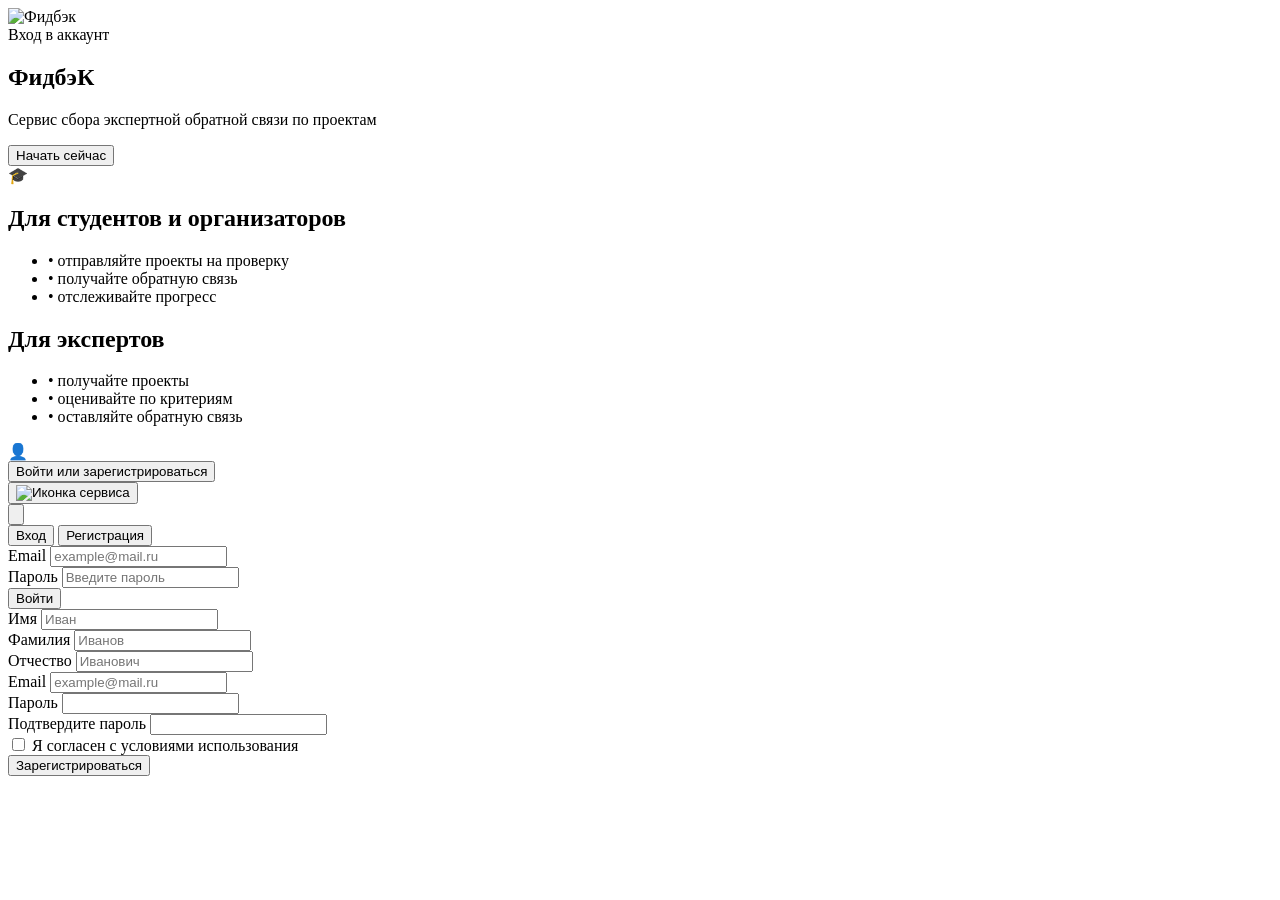
==== index.html @ 58cb2a7e "Создана страница календарь, настроено разделения доступа в зависимости от роли" ====
<!DOCTYPE html>
<html lang="ru">
<head>
  <meta charset="UTF-8">
  <meta name="viewport" content="width=device-width, initial-scale=1.0">
  <title>Сервис экспертной обратной связи</title>
  <meta name="description" content="Сервис сбора экспертной обратной связи по проектам для студентов УрФУ">
  <meta property="og:title" content="Сервис экспертной обратной связи">
  <meta property="og:description" content="Сервис сбора экспертной обратной связи по проектам">
  <link href="https://fonts.googleapis.com/css2?family=Inter:wght@400;500;600;700&display=swap" rel="stylesheet">
  <link rel="stylesheet" href="css/styles.css">
  <link href="css/tailwind.css" rel="stylesheet">
<base target="_blank">
</head>
<body class="bg-white min-h-screen flex flex-col font-['Inter']">

  <header class="bg-indigo-200 px-6 py-3 flex items-center justify-between sticky top-0 z-10 shadow-sm">
    <div class="flex items-center gap-2">
      <img src="icons\icon-mini.svg" alt="Фидбэк" class="h-8 w-auto">
    </div>
    <nav class="flex items-center gap-1 py-1" aria-label="Главная навигация">
      <div class="flex items-center gap-1 cursor-pointer" id="profile-name">
        <span class="text-sm text-black-900 font-medium">Вход в аккаунт</span>
      </div>
    </nav>
  </header>

  <main class="grow">
    <section class="px-6 py-16 max-w-6xl mx-auto w-full">
      <div class="flex items-center justify-between gap-12">
        <div class="flex-1">
          <h1 class="text-4xl font-bold text-indigo-900 mb-4">Фидбэ<span class="text-orange-500">К</span></h1>
          <p class="text-gray-600 mb-8 text-lg">Сервис сбора экспертной обратной связи по проектам</p>
          <button id="startNowBtn" class="bg-orange-500 hover:bg-orange-600 active:bg-orange-700 text-white px-8 py-3 rounded font-medium transition shadow-md cursor-pointer">
            Начать сейчас
          </button>
        </div>
        <div class="flex-1">
          <img src="images/hero-illustration.png" alt="Иллюстрация" class="w-full max-w-md" loading="lazy" onerror="this.style.display='none'">
        </div>
      </div>
    </section>

    <section id="student-section" class="px-6 py-12 max-w-4xl mx-auto w-full">
      <div class="border-2 border-orange-400 rounded-lg p-6 flex flex-col md:flex-row items-center gap-8 bg-white shadow-sm">
        <div class="shrink-0">
          <img src="images/student-illustration.png" alt="" class="w-40 h-40 object-contain" loading="lazy" onerror="this.parentElement.innerText='🎓'">
        </div>
        <div class="flex-1">
          <h2 class="text-xl font-semibold text-gray-800 mb-4">Для студентов и организаторов</h2>
          <ul class="text-gray-600 mb-6 space-y-2">
            <li>• отправляйте проекты на проверку</li>
            <li>• получайте обратную связь</li>
            <li>• отслеживайте прогресс</li>
          </ul>
        </div>
      </div>
    </section>

    <section id="expert-section" class="px-6 py-4 max-w-4xl mx-auto w-full">
      <div class="border-2 border-orange-400 rounded-lg p-6 flex flex-col md:flex-row items-center gap-8 bg-white shadow-sm">
        <div class="flex-1 order-2 md:order-1">
          <h2 class="text-xl font-semibold text-gray-800 mb-4">Для экспертов</h2>
          <ul class="text-gray-600 mb-6 space-y-2">
            <li>• получайте проекты</li>
            <li>• оценивайте по критериям</li>
            <li>• оставляйте обратную связь</li>
          </ul>
        </div>
        <div class="shrink-0 md:order-2">
          <img src="images/expert-illustration.png" alt="" class="w-40 h-40 object-contain" loading="lazy" onerror="this.parentElement.innerText='👤'">
        </div>
      </div>
    </section>

    <section class="px-6 py-16 max-w-4xl mx-auto w-full text-center">
      <button class="login-btn-expert border-2 border-purple-500 text-purple-900 hover:bg-orange-50 active:bg-orange-100 px-6 py-2 rounded font-medium transition cursor-pointer">
        Войти или зарегистрироваться
      </button>
    </section>
  </main>

  <footer class="bg-indigo-200 px-2 py-2">
    <div class="max-w-5xl mx-auto flex items-center">
      <button class="p-1 hover:bg-indigo-300 rounded-full transition">
        <img src="icons/icon.svg" alt="Иконка сервиса" class="w-6 h-6">
      </button>
    </div>
  </footer>

  <!-- МОДАЛЬНОЕ ОКНО АВТОРИЗАЦИИ -->
  <div id="auth-modal-overlay" class="fixed inset-0 hidden items-center justify-center p-4 z-50 bg-black/50" role="dialog" aria-modal="true">
    <div class="bg-white shadow-2xl max-w-sm w-full relative border border-purple-400 rounded-none">
      <button id="close-auth-btn" class="absolute top-3 right-3 text-gray-400 hover:text-gray-600 transition" aria-label="Закрыть окно">
        <svg class="w-5 h-5" fill="none" stroke="currentColor" viewBox="0 0 24 24">
          <path stroke-linecap="round" stroke-linejoin="round" stroke-width="2" d="M6 18L18 6M6 6l12 12"></path>
        </svg>
      </button>
      <div class="p-6 pt-8">
        <div class="flex mb-5">
          <button id="tab-login" class="flex-1 pb-2 text-center text-sm font-medium text-orange-500 border-b-2 border-orange-500 transition cursor-pointer">Вход</button>
          <button id="tab-register" class="flex-1 pb-2 text-center text-sm font-medium text-gray-500 border-b border-gray-300 hover:text-gray-700 transition cursor-pointer">Регистрация</button>
        </div>
        <div id="auth-error" class="hidden mb-3 p-2 bg-red-50 border border-red-200 rounded text-sm text-red-600"></div>

        <form id="login-form" class="space-y-3" novalidate>
          <div>
            <label class="block text-xs font-medium text-gray-700 mb-1" for="auth-email">Email</label>
            <input type="email" id="auth-email" placeholder="example@mail.ru" required class="w-full px-3 py-2 text-sm border border-gray-300 focus:outline-none focus:border-orange-400">
          </div>
          <div>
            <label class="block text-xs font-medium text-gray-700 mb-1" for="auth-password">Пароль</label>
            <input type="password" id="auth-password" placeholder="Введите пароль" required class="w-full px-3 py-2 text-sm border border-gray-300 focus:outline-none focus:border-orange-400">
          </div>
          <button type="submit" class="w-full bg-orange-500 hover:bg-orange-600 text-white py-2 text-sm font-medium transition">Войти</button>
        </form>

        <form id="register-form" class="space-y-3 hidden" novalidate>
          <div>
            <label class="block text-xs font-medium text-gray-700 mb-1" for="reg-first-name">Имя</label>
            <input type="text" id="reg-first-name" placeholder="Иван" class="w-full px-3 py-2 text-sm border border-gray-300 focus:outline-none focus:border-orange-400">
          </div>
          <div>
            <label class="block text-xs font-medium text-gray-700 mb-1" for="reg-last-name">Фамилия</label>
            <input type="text" id="reg-last-name" placeholder="Иванов" class="w-full px-3 py-2 text-sm border border-gray-300 focus:outline-none focus:border-orange-400">
          </div>
          <div>
            <label class="block text-xs font-medium text-gray-700 mb-1" for="reg-patronymic">Отчество</label>
              <input type="text" id="reg-patronymic" placeholder="Иванович" class="w-full px-3 py-2 text-sm border border-gray-300 focus:outline-none focus:border-orange-400">
          </div>
          <div>
            <label class="block text-xs font-medium text-gray-700 mb-1" for="reg-email">Email</label>
            <input type="email" id="reg-email" placeholder="example@mail.ru" required class="w-full px-3 py-2 text-sm border border-gray-300 focus:outline-none focus:border-orange-400">
          </div>
          <div>
            <label class="block text-xs font-medium text-gray-700 mb-1" for="reg-password">Пароль</label>
            <input type="password" id="reg-password" required class="w-full px-3 py-2 text-sm border border-gray-300 focus:outline-none focus:border-orange-400">
          </div>
          <div>
            <label class="block text-xs font-medium text-gray-700 mb-1" for="reg-password-confirm">Подтвердите пароль</label>
            <input type="password" id="reg-password-confirm" required class="w-full px-3 py-2 text-sm border border-gray-300 focus:outline-none focus:border-orange-400">
          </div>
          <div class="flex items-start">
            <input type="checkbox" id="reg-terms" required class="mt-0.5 mr-1.5 w-3.5 h-3.5 text-orange-500">
            <label for="reg-terms" class="text-xs text-gray-600">Я согласен с условиями использования</label>
          </div>
          <button type="submit" class="w-full bg-orange-500 hover:bg-orange-600 text-white py-2 text-sm font-medium transition">Зарегистрироваться</button>
        </form>
      </div>
    </div>
  </div>

  <!-- ПОДКЛЮЧЕНИЕ МОДУЛЕЙ -->
  <script type="module">
    import { initAuthModal } from './js/auth-module.js';

    document.addEventListener('DOMContentLoaded', () => {
      // Инициализация модального окна (логин/регистрация)
      initAuthModal();

      // Кнопка "Начать сейчас" – плавный скролл к блоку студента
      const startBtn = document.getElementById('startNowBtn');
      if (startBtn) {
        startBtn.addEventListener('click', (e) => {
          e.preventDefault();
          const studentSection = document.getElementById('student-section');
          if (studentSection) {
            studentSection.scrollIntoView({ behavior: 'smooth', block: 'start' });
          }
        });
      }
    });
  </script>

</body>
</html>
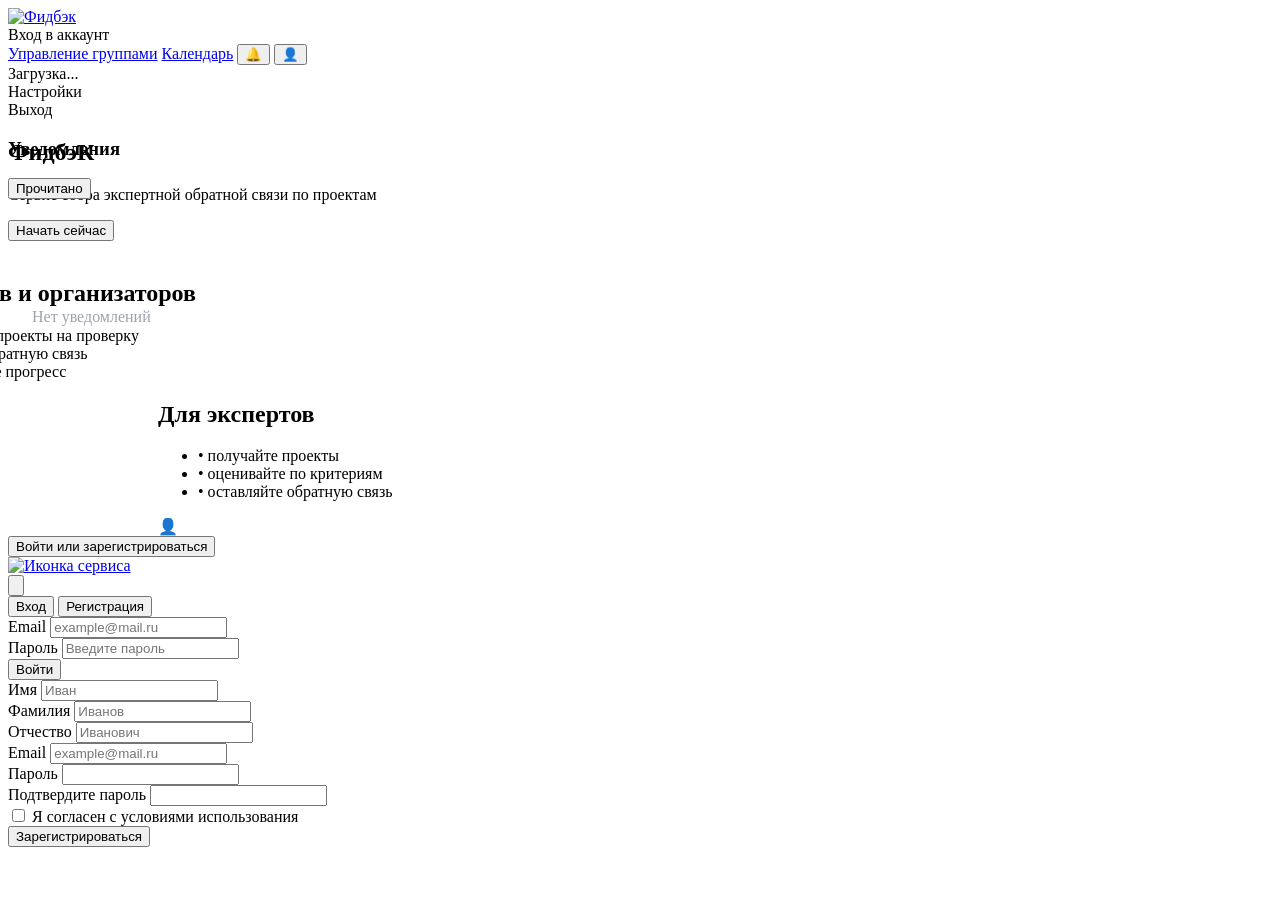
==== commit 34f050f8: "Добавила страницу ревью, исправила календарь, настройки вынесла шапку и подвал в отдельный файл, доб" ====
--- a/index.html
+++ b/index.html
@@ -5,25 +5,15 @@
   <meta name="viewport" content="width=device-width, initial-scale=1.0">
   <title>Сервис экспертной обратной связи</title>
   <meta name="description" content="Сервис сбора экспертной обратной связи по проектам для студентов УрФУ">
-  <meta property="og:title" content="Сервис экспертной обратной связи">
-  <meta property="og:description" content="Сервис сбора экспертной обратной связи по проектам">
   <link href="https://fonts.googleapis.com/css2?family=Inter:wght@400;500;600;700&display=swap" rel="stylesheet">
   <link rel="stylesheet" href="css/styles.css">
+  <link rel="stylesheet" href="css/notification.css">
   <link href="css/tailwind.css" rel="stylesheet">
 <base target="_blank">
 </head>
 <body class="bg-white min-h-screen flex flex-col font-['Inter']">
 
-  <header class="bg-indigo-200 px-6 py-3 flex items-center justify-between sticky top-0 z-10 shadow-sm">
-    <div class="flex items-center gap-2">
-      <img src="icons\icon-mini.svg" alt="Фидбэк" class="h-8 w-auto">
-    </div>
-    <nav class="flex items-center gap-1 py-1" aria-label="Главная навигация">
-      <div class="flex items-center gap-1 cursor-pointer" id="profile-name">
-        <span class="text-sm text-black-900 font-medium">Вход в аккаунт</span>
-      </div>
-    </nav>
-  </header>
+  <div id="layout-header"></div>
 
   <main class="grow">
     <section class="px-6 py-16 max-w-6xl mx-auto w-full">
@@ -80,13 +70,7 @@
     </section>
   </main>
 
-  <footer class="bg-indigo-200 px-2 py-2">
-    <div class="max-w-5xl mx-auto flex items-center">
-      <button class="p-1 hover:bg-indigo-300 rounded-full transition">
-        <img src="icons/icon.svg" alt="Иконка сервиса" class="w-6 h-6">
-      </button>
-    </div>
-  </footer>
+  <div id="layout-footer"></div>
 
   <!-- МОДАЛЬНОЕ ОКНО АВТОРИЗАЦИИ -->
   <div id="auth-modal-overlay" class="fixed inset-0 hidden items-center justify-center p-4 z-50 bg-black/50" role="dialog" aria-modal="true">
@@ -126,7 +110,7 @@
           </div>
           <div>
             <label class="block text-xs font-medium text-gray-700 mb-1" for="reg-patronymic">Отчество</label>
-              <input type="text" id="reg-patronymic" placeholder="Иванович" class="w-full px-3 py-2 text-sm border border-gray-300 focus:outline-none focus:border-orange-400">
+            <input type="text" id="reg-patronymic" placeholder="Иванович" class="w-full px-3 py-2 text-sm border border-gray-300 focus:outline-none focus:border-orange-400">
           </div>
           <div>
             <label class="block text-xs font-medium text-gray-700 mb-1" for="reg-email">Email</label>
@@ -150,27 +134,19 @@
     </div>
   </div>
 
-  <!-- ПОДКЛЮЧЕНИЕ МОДУЛЕЙ -->
   <script type="module">
     import { initAuthModal } from './js/auth-module.js';
-
     document.addEventListener('DOMContentLoaded', () => {
-      // Инициализация модального окна (логин/регистрация)
       initAuthModal();
-
-      // Кнопка "Начать сейчас" – плавный скролл к блоку студента
       const startBtn = document.getElementById('startNowBtn');
       if (startBtn) {
         startBtn.addEventListener('click', (e) => {
           e.preventDefault();
-          const studentSection = document.getElementById('student-section');
-          if (studentSection) {
-            studentSection.scrollIntoView({ behavior: 'smooth', block: 'start' });
-          }
+          document.getElementById('student-section')?.scrollIntoView({ behavior: 'smooth', block: 'start' });
         });
       }
     });
   </script>
-
+  <script type="module" src="js/layout-loader.js"></script>
 </body>
 </html>
--- a/css/styles.css
+++ b/css/styles.css
@@ -0,0 +1,31 @@
+/* Эффекты для карточек проектов */
+.project-card {
+  transition: transform 0.2s ease, box-shadow 0.2s ease;
+}
+
+.project-card:hover {
+  transform: translateY(-2px);
+  box-shadow: 0 4px 12px rgba(0, 0, 0, 0.1);
+}
+
+/* Активное состояние для фильтров (класс добавляется через js) */
+.filter-btn.active {
+  background-color: #f97316;
+}
+
+/* Поддержка line-clamp для браузеров */
+.line-clamp-2 {
+  display: -webkit-box;
+  -webkit-line-clamp: 2;
+  line-clamp: 2;
+  -webkit-box-orient: vertical;
+  overflow: hidden;
+}
+
+#student-section {
+  transform: translateX(-150px);
+}
+
+#expert-section {
+  transform: translateX(150px);
+}
--- a/css/notification.css
+++ b/css/notification.css
@@ -0,0 +1,34 @@
+.notification-dropdown {
+  position: fixed;
+  z-index: 100;
+}
+
+/* Кастомный скроллбар */
+.notification-list::-webkit-scrollbar {
+  width: 8px;
+}
+.notification-list::-webkit-scrollbar-track {
+  background: #fff1e6;
+  border-radius: 4px;
+}
+.notification-list::-webkit-scrollbar-thumb {
+  background: #f97316;
+  border-radius: 4px;
+}
+
+/* Firefox */
+.notification-list {
+  scrollbar-width: thin;
+  scrollbar-color: #f97316 #fff1e6;
+}
+
+.notification-empty {
+  padding: 48px 24px;
+  text-align: center;
+  color: #9ca3af;
+  font-size: 16px;
+  min-height: 140px;
+  display: flex;
+  align-items: center;
+  justify-content: center;
+}
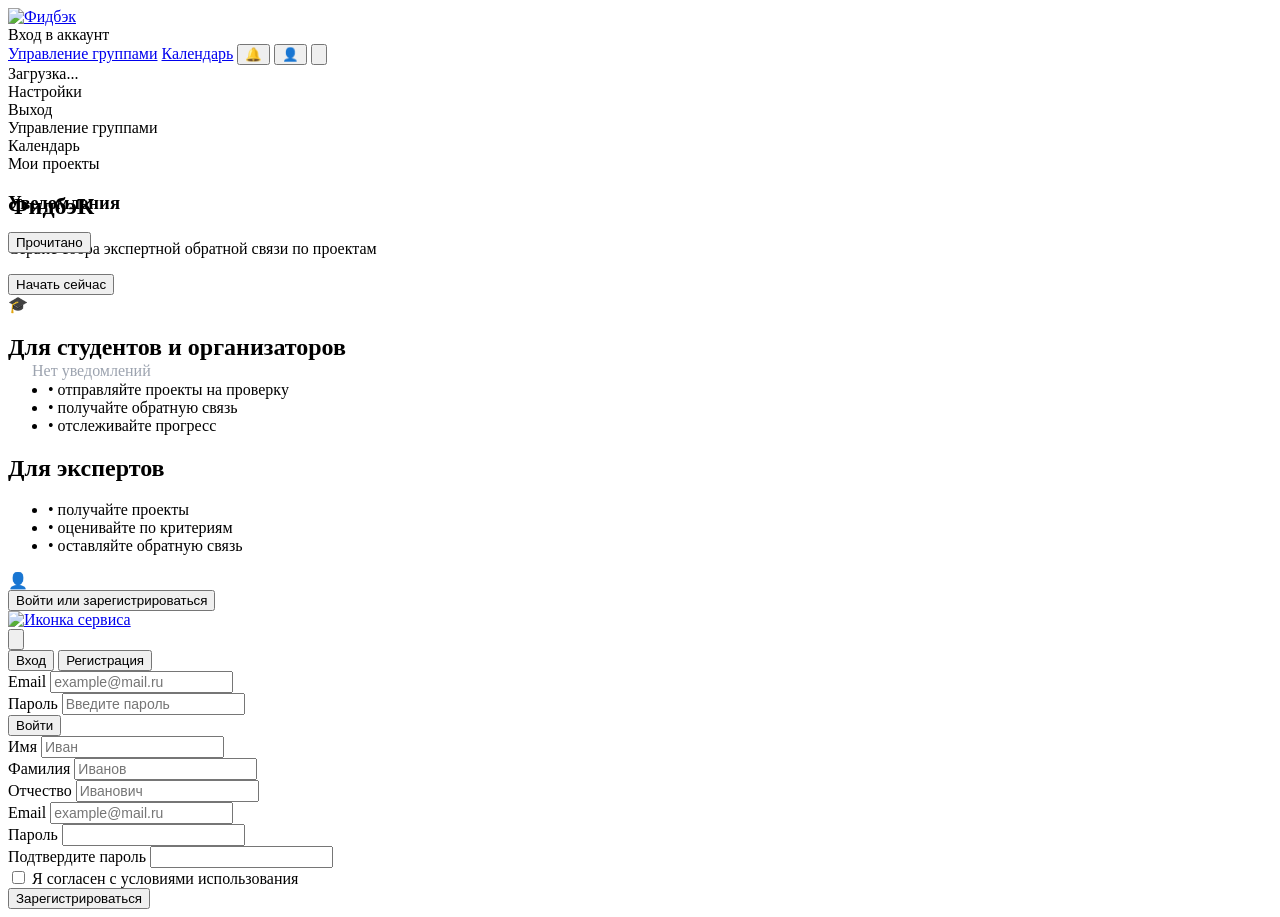
==== commit 5ba01625: "добавлена страница с результатами, исправлены функции" ====
--- a/index.html
+++ b/index.html
@@ -72,7 +72,7 @@
 
   <div id="layout-footer"></div>
 
-  <!-- МОДАЛЬНОЕ ОКНО АВТОРИЗАЦИИ -->
+
   <div id="auth-modal-overlay" class="fixed inset-0 hidden items-center justify-center p-4 z-50 bg-black/50" role="dialog" aria-modal="true">
     <div class="bg-white shadow-2xl max-w-sm w-full relative border border-purple-400 rounded-none">
       <button id="close-auth-btn" class="absolute top-3 right-3 text-gray-400 hover:text-gray-600 transition" aria-label="Закрыть окно">
--- a/css/styles.css
+++ b/css/styles.css
@@ -1,6 +1,25 @@
-/* Эффекты для карточек проектов */
+html {
+  -webkit-text-size-adjust: 100%;
+  touch-action: manipulation;
+}
+
+.container-mobile {
+  width: 100%;
+  max-width: 100%;
+  padding-left: 1rem;
+  padding-right: 1rem;
+}
+
+@media (max-width: 640px) {
+  .container-mobile {
+    padding-left: 0.75rem;
+    padding-right: 0.75rem;
+  }
+}
+
 .project-card {
   transition: transform 0.2s ease, box-shadow 0.2s ease;
+  word-break: break-word;
 }
 
 .project-card:hover {
@@ -8,12 +27,41 @@
   box-shadow: 0 4px 12px rgba(0, 0, 0, 0.1);
 }
 
-/* Активное состояние для фильтров (класс добавляется через js) */
+.projects-grid {
+  display: grid !important;
+  grid-template-columns: repeat(4, 1fr) !important;
+  gap: 24px !important;
+  width: 100% !important;
+  box-sizing: border-box !important;
+}
+
+@media (max-width: 1024px) {
+  .projects-grid {
+    grid-template-columns: repeat(2, 1fr) !important;
+    gap: 20px !important;
+  }
+}
+
+@media (max-width: 640px) {
+  .projects-grid {
+    grid-template-columns: 1fr !important;
+    gap: 12px !important;
+  }
+
+  .project-card {
+    min-height: auto;
+    padding: 14px 16px;
+  }
+
+  .card-row {
+    font-size: 13px;
+  }
+}
+
 .filter-btn.active {
   background-color: #f97316;
 }
 
-/* Поддержка line-clamp для браузеров */
 .line-clamp-2 {
   display: -webkit-box;
   -webkit-line-clamp: 2;
@@ -22,10 +70,164 @@
   overflow: hidden;
 }
 
-#student-section {
-  transform: translateX(-150px);
-}
-
+#student-section,
 #expert-section {
-  transform: translateX(150px);
+  transform: none;
+}
+
+@media (max-width: 768px) {
+  #mainHeader {
+    padding-left: 0.75rem !important;
+    padding-right: 0.75rem !important;
+  }
+
+  #loggedNav {
+    gap: 0.5rem !important;
+  }
+
+  #loggedNav .nav-link {
+    display: none;
+  }
+
+  #headerUserName {
+    max-width: 100px;
+    overflow: hidden;
+    text-overflow: ellipsis;
+    white-space: nowrap;
+  }
+}
+
+.mobile-table-wrap {
+  overflow-x: auto;
+  -webkit-overflow-scrolling: touch;
+}
+
+@media (max-width: 640px) {
+  .reviews-table {
+    font-size: 12px;
+  }
+
+  .reviews-table th,
+  .reviews-table td {
+    padding: 8px 10px;
+  }
+
+  .reviews-table .review-comment {
+    max-width: 150px;
+    word-break: break-word;
+  }
+}
+
+@media (max-width: 640px) {
+  .mobile-form-row {
+    flex-direction: column !important;
+    gap: 0.5rem !important;
+  }
+
+  .mobile-form-row label {
+    width: auto !important;
+    padding-top: 0 !important;
+  }
+
+  .mobile-form-row input,
+  .mobile-form-row select,
+  .mobile-form-row textarea {
+    width: 100% !important;
+  }
+}
+
+@media (max-width: 640px) {
+  #auth-modal-overlay > div {
+    max-width: calc(100vw - 2rem) !important;
+    margin: 0.5rem !important;
+  }
+}
+
+@media (max-width: 640px) {
+  .scale-track {
+    height: 36px !important;
+  }
+
+  .scale-btn {
+    width: 24px !important;
+    height: 24px !important;
+  }
+
+  .scale-btn.endpoint {
+    width: 32px !important;
+    height: 32px !important;
+  }
+
+  .scale-btn-text {
+    font-size: 9px !important;
+  }
+
+  .scale-marker {
+    width: 32px !important;
+    height: 32px !important;
+    top: -24px !important;
+  }
+
+  .scale-marker-text {
+    font-size: 11px !important;
+  }
+
+  .contest-scale-btn {
+    width: 28px !important;
+    height: 28px !important;
+    font-size: 11px !important;
+  }
+}
+
+@media (max-width: 640px) {
+  #calendarGrid {
+    grid-auto-rows: 80px !important;
+  }
+
+  .cell-events-scroll {
+    max-height: 40px !important;
+  }
+
+  .cell-events-scroll > div {
+    font-size: 10px !important;
+    padding: 1px 4px !important;
+  }
+}
+
+@media (max-width: 768px) {
+  .group-sidebar {
+    width: 100% !important;
+    order: -1;
+  }
+
+  .members-scrollbar {
+    max-height: 200px !important;
+  }
+}
+
+.touch-manipulation {
+  touch-action: manipulation;
+  -webkit-tap-highlight-color: transparent;
+}
+
+input[type="text"],
+input[type="email"],
+input[type="password"],
+input[type="number"],
+input[type="date"],
+input[type="time"],
+textarea,
+select {
+  font-size: 16px;
+}
+
+@media (min-width: 641px) {
+  input[type="text"],
+  input[type="email"],
+  input[type="password"],
+  input[type="number"],
+  textarea,
+  select {
+    font-size: 14px;
+  }
 }
--- a/css/notification.css
+++ b/css/notification.css
@@ -1,9 +1,7 @@
 .notification-dropdown {
   position: fixed;
-  z-index: 100;
 }
 
-/* Кастомный скроллбар */
 .notification-list::-webkit-scrollbar {
   width: 8px;
 }
@@ -16,7 +14,6 @@
   border-radius: 4px;
 }
 
-/* Firefox */
 .notification-list {
   scrollbar-width: thin;
   scrollbar-color: #f97316 #fff1e6;
@@ -31,4 +28,17 @@
   display: flex;
   align-items: center;
   justify-content: center;
+}
+
+@media (max-width: 640px) {
+  .notification-dropdown {
+    left: 0.5rem !important;
+    right: 0.5rem !important;
+    top: 60px !important;
+  }
+
+  .notification-dropdown > div {
+    width: 100% !important;
+    max-width: none !important;
+  }
 }
